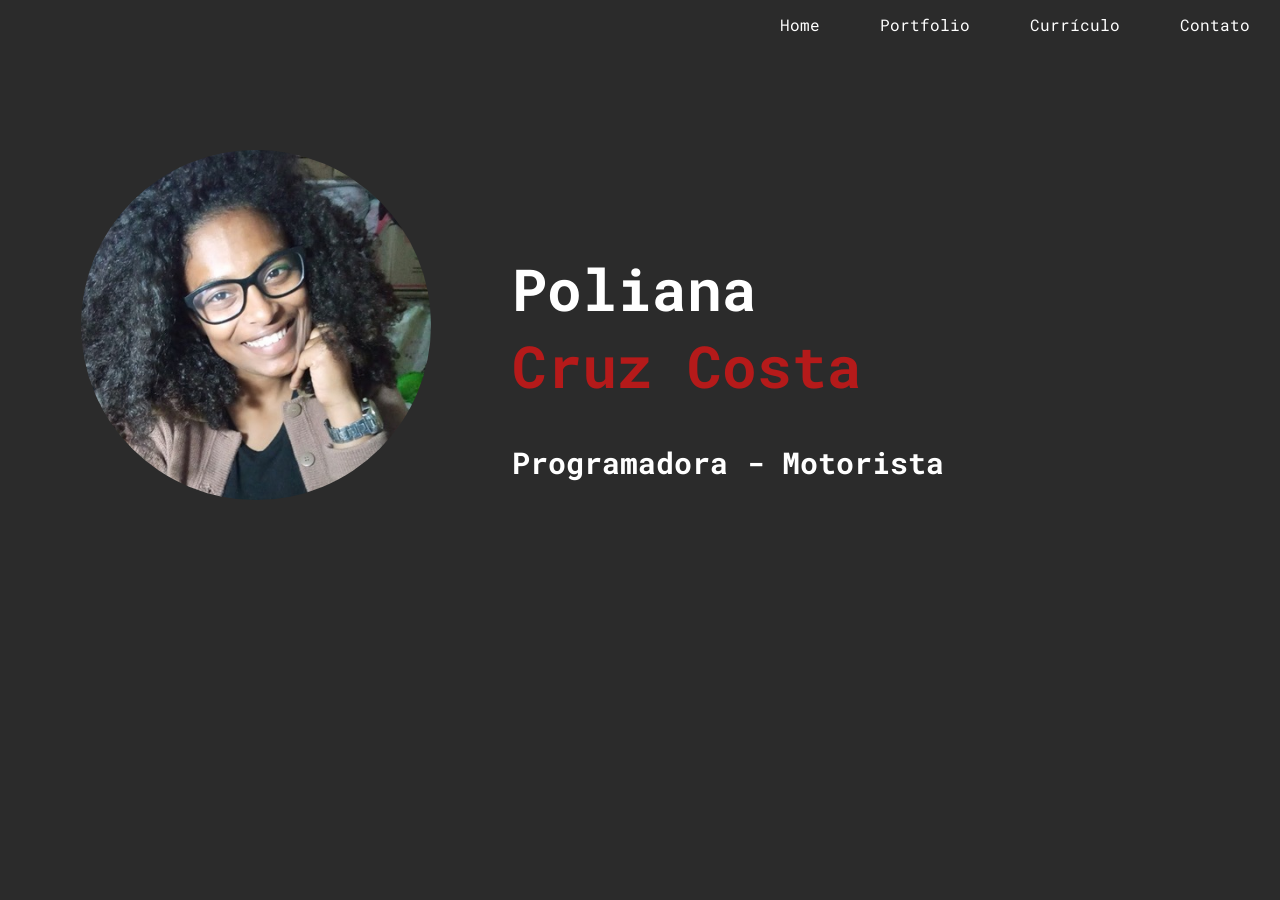
==== index.html @ 267a48e2 "Adicionando a página inicial" ====
<!DOCTYPE html>

<html>

	<head>
		<title>Poliana Cruz Costa - Portfolio Online</title>

		<meta charset="utf-8">
		<link rel="stylesheet" href="css/styles.css">
		<link rel="preconnect" href="https://fonts.googleapis.com">
		<link rel="preconnect" href="https://fonts.gstatic.com" crossorigin>
		<link href="https://fonts.googleapis.com/css2?family=Roboto+Mono:ital,wght@0,100..700;1,100..700&display=swap" rel="stylesheet">

	</head>


	<body>

			<div class = "navigation">
				<ul>
					<li>Home</li>
					<li>Portfolio</li>
					<li>Currículo</li>
					<li>Contato</li>
				</ul>
			</div>

			<div class = "capa">
				<div class = "profile-image">
					<img src="img/poliana-profile.jpg" alt="Foto de Poliana Costa" class="profile-image">
				</div>
				
				<div class = "profile-title">
					<h1>Poliana <span> Cruz Costa</span></h1>
					<h2>Programadora - Motorista</h2>
				</div>
				
			</div>


		

	</body>

</html>
---- css/styles.css ----
html, body{
    margin: 0;
    padding: 0;
    font-family: 'Arial', sans-serif;
    font-size: 0;
}


body{
    background-color: #2b2b2b;
    font-family: "Roboto Mono", monospace;
        
}


.navigation{
    background-color: #2b2b2b;
    color: white;
    height: 50px;
}

.navigation ul{
    list-style: none;
    padding-left: 0;
    margin-top: 0;
    height: 50px;
    text-align: right;
}

.navigation li{
    display: inline-block;
    padding-left: 30px;
    padding-right: 30px;
    line-height: 50px;
    font-size: 16px;
}

.capa{
    color: white;
}

.capa span {
    color: #b51a1a;
    display: block;
}

.capa div{
    display: inline-block;
    height: 650px;
}

.profile-image{
    width: 40%;
    text-align: center;
}
.profile-image img{
    width: 350px;
    border-radius: 350px;
    margin-top: 100px;

}

.profile-title{
    vertical-align: top;
    width: 59%;
}

.profile-title h1{
    font-size: 58px;
    margin-top: 200px;
}

.profile-title h2{
    font-size: 30px;
}
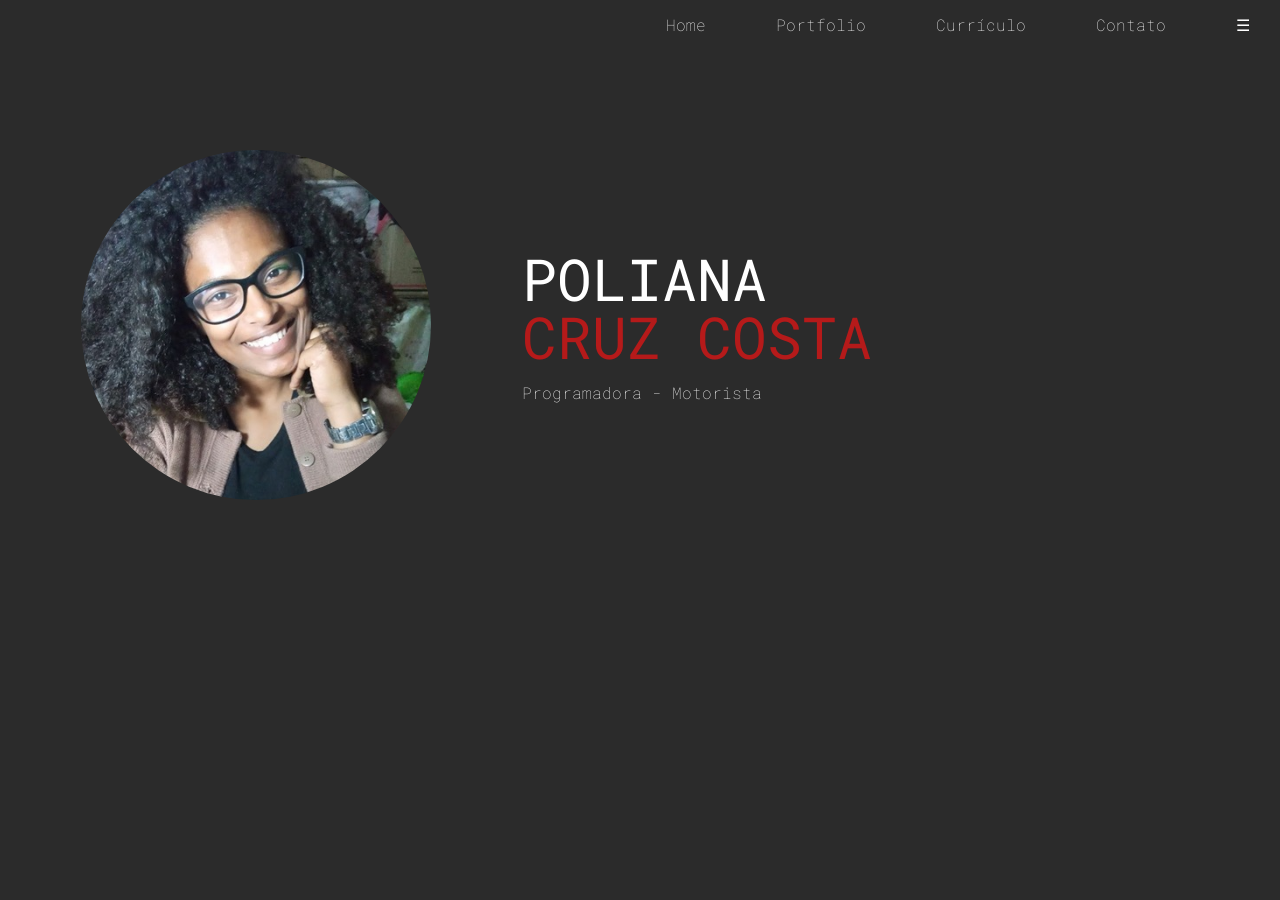
==== commit e188f099: "Modificação do .navigation" ====
--- a/index.html
+++ b/index.html
@@ -18,10 +18,11 @@
 
 			<div class = "navigation">
 				<ul>
-					<li>Home</li>
-					<li>Portfolio</li>
-					<li>Currículo</li>
-					<li>Contato</li>
+					<li><a href = "index.html">Home</a></li>
+					<li><a href = "portfolio.html">Portfolio</a></li>
+					<li><a href = "curriculo.html">Currículo</a></li>
+					<li><a href = "contato.html">Contato</a></li>
+					<li class = "threeline-icon">&#9776;</li>
 				</ul>
 			</div>
 
--- a/css/styles.css
+++ b/css/styles.css
@@ -1,8 +1,6 @@
 html, body{
     margin: 0;
     padding: 0;
-    font-family: 'Arial', sans-serif;
-    font-size: 0;
 }
 
 
@@ -17,6 +15,7 @@
     background-color: #2b2b2b;
     color: white;
     height: 50px;
+    font-weight: 100;
 }
 
 .navigation ul{
@@ -35,6 +34,18 @@
     font-size: 16px;
 }
 
+.navigation a{
+    color: white;
+    text-decoration: none;
+}
+
+.navigation a:hover{
+    color: #b51a1a;
+}
+
+.navegation li.threeline-icon{
+    display: none;
+}
 .capa{
     color: white;
 }
@@ -66,10 +77,120 @@
 }
 
 .profile-title h1{
+    text-transform: uppercase;
     font-size: 58px;
     margin-top: 200px;
+    font-weight: 400;
+    line-height: 58px;
 }
 
 .profile-title h2{
+    font-size: 16px;
+    font-weight: 100;
+    line-height: 25px;
+    margin-top: -25px;
+}
+
+.main{
+    padding: 80px 180px 80px 100px;
+
+}
+
+.main h1{
+    color: white;
+    font-weight: normal;
+}
+
+.main h2{
+    color: white;
+    font-weight: normal;
+    font-size: 12px;
+    text-transform: uppercase;
+    margin-top: 20px;
+}
+
+.main h3{
+    color: #b51a1a;
+    font-weight: normal;
+    font-size: 16px;
+    text-transform: uppercase;
+}
+
+.main p{
+    font-size: 18px;
+    line-height: 25px;
+    font-weight: 100;
+    color: white;
+    text-align: justify;
+}
+
+.cv-pic{
+    float: left;
+    width: 250px;
+    margin-top: 20px;
+    margin-bottom: 20px;
+    margin-right: 20px;
+}
+
+.caminho{
+    list-style: none;
+    padding-left: 0;
+    margin-top: 0;
+    color: grey;
+
+}
+
+.caminho li{
+    display: inline-block;
+}
+
+.main a{
+    color: grey;
+    text-decoration: none;
+    font-size: 12px;
+}
+
+.social-img{
+    width: 50px;
+    margin-right: 10px;
+}
+
+.miniatura{
+    width: 400px;
+    height: 320px;
+    display: inline-block;
+    margin-right: 15px;
+    margin-bottom: 15px;
+    background-size: cover;          /* Faz a imagem preencher o espaço */
+    background-position: center;     /* Centraliza a imagem */
+    background-repeat: no-repeat; /* Não repete a imagem */
+    overflow: hidden; /* Esconde o que não couber no espaço */
+}
+
+.blackbox{
+    width: 100%;
+    height: 100%;
+    background-color: black;
+    opacity: 0;
+    padding-top: 160px;
+
+}
+
+.blackbox:hover{
+    opacity: 0.8;
+}
+
+.blackbox-text{
+    text-align: center;
+    margin-top: 0px;
+}
+
+.blackbox-text h1{
     font-size: 30px;
-}+    color: #b51a1a;
+    font-weight: 600;
+    text-transform: uppercase;
+    margin-top: 0px;
+
+}
+
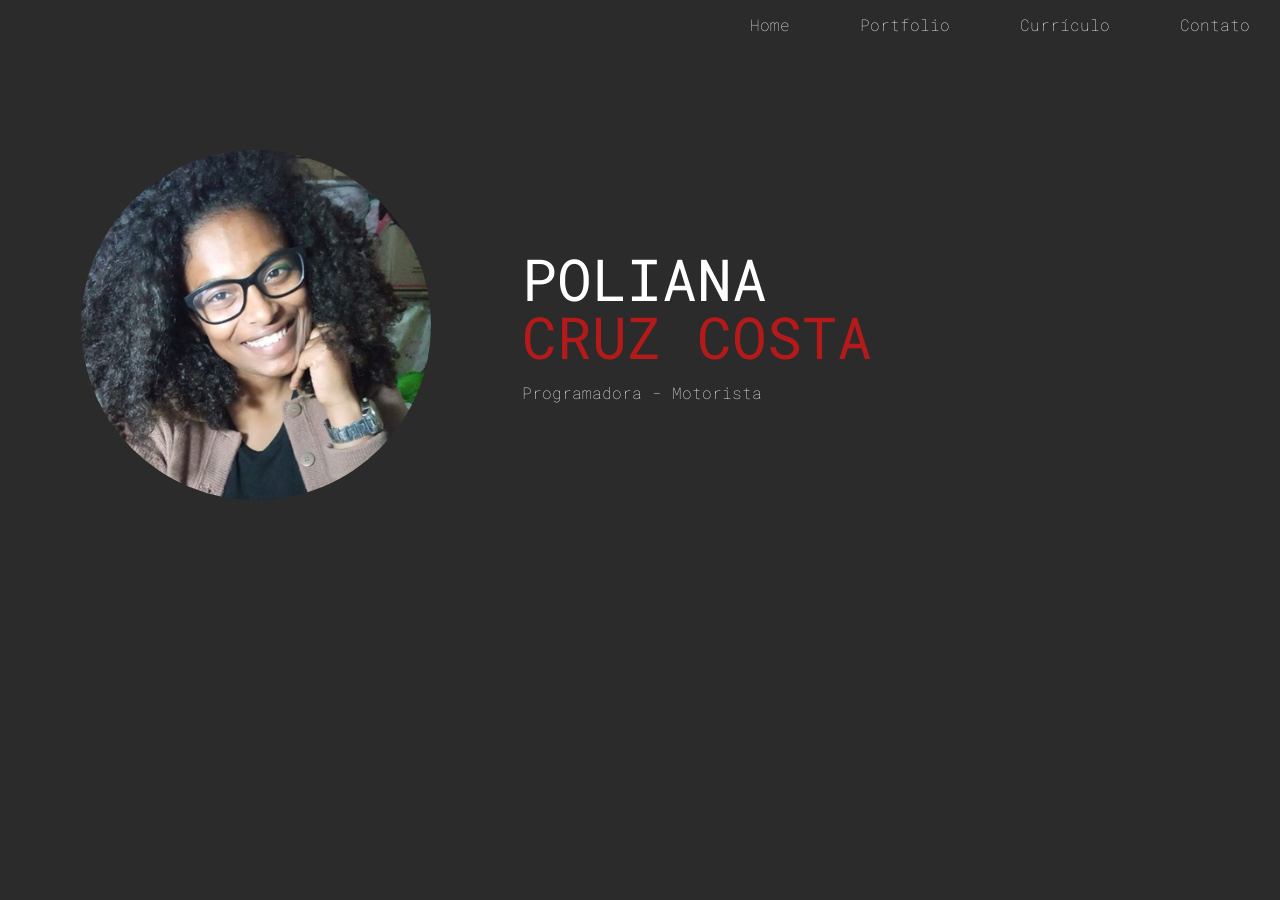
==== commit 39c3cd64: "Inserção do arquivo js" ====
--- a/index.html
+++ b/index.html
@@ -10,19 +10,20 @@
 		<link rel="preconnect" href="https://fonts.googleapis.com">
 		<link rel="preconnect" href="https://fonts.gstatic.com" crossorigin>
 		<link href="https://fonts.googleapis.com/css2?family=Roboto+Mono:ital,wght@0,100..700;1,100..700&display=swap" rel="stylesheet">
+		<script type = "text/javascript" src="js/scripts.js"></script>
 
 	</head>
 
 
 	<body>
 
-			<div class = "navigation">
+			<div id = "navigation" class = "navigation">
 				<ul>
 					<li><a href = "index.html">Home</a></li>
 					<li><a href = "portfolio.html">Portfolio</a></li>
 					<li><a href = "curriculo.html">Currículo</a></li>
 					<li><a href = "contato.html">Contato</a></li>
-					<li class = "threeline-icon">&#9776;</li>
+					<li id = "threeline-icon" class = "threeline-icon" onclick="openNav()">&#9776;</li>
 				</ul>
 			</div>
 
--- a/css/styles.css
+++ b/css/styles.css
@@ -1,24 +1,25 @@
-html, body{
+html, body {
     margin: 0;
     padding: 0;
 }
 
-
-body{
+body {
     background-color: #2b2b2b;
     font-family: "Roboto Mono", monospace;
-        
-}
-
-
-.navigation{
+    animation-name: fadeIn;
+    animation-duration: 1s;
+}
+
+.navigation {
     background-color: #2b2b2b;
     color: white;
     height: 50px;
     font-weight: 100;
-}
-
-.navigation ul{
+    animation-name: fadeInDown;
+    animation-duration: 1.5s;
+}
+
+.navigation ul {
     list-style: none;
     padding-left: 0;
     margin-top: 0;
@@ -26,171 +27,387 @@
     text-align: right;
 }
 
-.navigation li{
+.navigation li {
     display: inline-block;
     padding-left: 30px;
     padding-right: 30px;
     line-height: 50px;
     font-size: 16px;
-}
-
-.navigation a{
+    animation-name: fadeInRight;
+    animation-duration: 1.8s;
+}
+
+.navigation a {
     color: white;
     text-decoration: none;
 }
 
-.navigation a:hover{
+.navigation a:hover {
     color: #b51a1a;
 }
 
-.navegation li.threeline-icon{
+li.threeline-icon {
     display: none;
 }
-.capa{
-    color: white;
+
+li.threeline-icon:hover {
+    color:#b51a1a;
+    cursor: pointer;
+}
+
+
+.capa {
+    color: white;
+    animation-name: fadeInUp;
+    animation-duration: 1.5s;
 }
 
 .capa span {
     color: #b51a1a;
     display: block;
-}
-
-.capa div{
+    animation-name: fadeInLeft;
+    animation-duration: 2s;
+}
+
+.capa div {
     display: inline-block;
     height: 650px;
 }
 
-.profile-image{
+.profile-image {
     width: 40%;
     text-align: center;
-}
-.profile-image img{
+    animation-name: profile-capa;
+    animation-duration: 5s;
+}
+
+.profile-image img {
     width: 350px;
     border-radius: 350px;
     margin-top: 100px;
-
-}
-
-.profile-title{
+}
+
+.profile-title {
     vertical-align: top;
     width: 59%;
-}
-
-.profile-title h1{
+    animation-name: title-capa;
+    animation-duration: 5s;
+}
+
+.profile-title h1 {
     text-transform: uppercase;
     font-size: 58px;
     margin-top: 200px;
     font-weight: 400;
     line-height: 58px;
-}
-
-.profile-title h2{
+    animation-name: fadeInLeft;
+    animation-duration: 2s;
+}
+
+.profile-title h2 {
     font-size: 16px;
     font-weight: 100;
     line-height: 25px;
     margin-top: -25px;
-}
-
-.main{
+    animation-name: fadeInRight;
+    animation-duration: 2s;
+}
+
+.main {
     padding: 80px 180px 80px 100px;
-
-}
-
-.main h1{
+    animation-name: fadeInUp;
+    animation-duration: 2s;
+}
+
+.main h1 {
     color: white;
     font-weight: normal;
-}
-
-.main h2{
+    animation-name: fadeIn;
+    animation-duration: 2s;
+}
+
+.main h2 {
     color: white;
     font-weight: normal;
     font-size: 12px;
     text-transform: uppercase;
     margin-top: 20px;
-}
-
-.main h3{
+    animation-name: fadeInLeft;
+    animation-duration: 2s;
+}
+
+.main h3 {
     color: #b51a1a;
     font-weight: normal;
     font-size: 16px;
     text-transform: uppercase;
-}
-
-.main p{
+    animation-name: fadeInRight;
+    animation-duration: 2s;
+}
+
+.main p {
     font-size: 18px;
     line-height: 25px;
     font-weight: 100;
     color: white;
     text-align: justify;
-}
-
-.cv-pic{
+    animation-name: fadeInUp;
+    animation-duration: 2.2s;
+}
+
+.cv-pic {
     float: left;
     width: 250px;
     margin-top: 20px;
     margin-bottom: 20px;
     margin-right: 20px;
-}
-
-.caminho{
+    animation-name: fadeInLeft;
+    animation-duration: 2s;
+}
+
+.caminho {
     list-style: none;
     padding-left: 0;
     margin-top: 0;
     color: grey;
-
-}
-
-.caminho li{
+}
+
+.caminho li {
     display: inline-block;
-}
-
-.main a{
+    animation-name: fadeInUp;
+    animation-duration: 1.5s;
+}
+
+.caminho li a {
+    color: grey;
+    text-decoration: none;
+    font-size: 20px;
+}
+
+.main a {
     color: grey;
     text-decoration: none;
     font-size: 12px;
-}
-
-.social-img{
+    animation-name: fadeIn;
+    animation-duration: 1.5s;
+}
+
+.social-img {
     width: 50px;
     margin-right: 10px;
-}
-
-.miniatura{
+    animation-name: fadeIn;
+    animation-duration: 1.5s;
+}
+
+.miniatura {
     width: 400px;
     height: 320px;
     display: inline-block;
     margin-right: 15px;
     margin-bottom: 15px;
-    background-size: cover;          /* Faz a imagem preencher o espaço */
-    background-position: center;     /* Centraliza a imagem */
-    background-repeat: no-repeat; /* Não repete a imagem */
-    overflow: hidden; /* Esconde o que não couber no espaço */
-}
-
-.blackbox{
+    background-size: cover;
+    background-position: center;
+    background-repeat: no-repeat;
+    overflow: hidden;
+    animation-name: fadeInUp;
+    animation-duration: 1.5s;
+}
+
+.blackbox {
     width: 100%;
     height: 100%;
     background-color: black;
     opacity: 0;
     padding-top: 160px;
-
-}
-
-.blackbox:hover{
+    transition: 1s;
+}
+
+.blackbox:hover {
     opacity: 0.8;
-}
-
-.blackbox-text{
+    transition: 1s;
+}
+
+.blackbox-text {
     text-align: center;
     margin-top: 0px;
 }
 
-.blackbox-text h1{
+.blackbox-text h1 {
     font-size: 30px;
     color: #b51a1a;
     font-weight: 600;
     text-transform: uppercase;
     margin-top: 0px;
-
-}
-
+    animation-name: fadeIn;
+    animation-duration: 2s;
+}
+
+.back-text {
+    color: #b51a1a;
+    font-size: 30px;
+    animation-name: fadeInUp;
+    animation-duration: 2s;
+}
+
+/* Animações */
+
+@keyframes profile-capa {
+    0% { opacity: 0; transform: translate(0px,20px); }
+    100% { opacity: 1; transform: translate(0px,0px); }
+}
+
+@keyframes title-capa {
+    0% { opacity: 0; transform: translate(0px,-20px); }
+    100% { opacity: 1; transform: translate(0px,0px); }
+}
+
+@keyframes fadeIn {
+    from { opacity: 0; }
+    to { opacity: 1; }
+}
+
+@keyframes fadeInUp {
+    from { opacity: 0; transform: translateY(30px); }
+    to { opacity: 1; transform: translateY(0); }
+}
+
+@keyframes fadeInLeft {
+    from { opacity: 0; transform: translateX(-30px); }
+    to { opacity: 1; transform: translateX(0); }
+}
+
+@keyframes fadeInRight {
+    from { opacity: 0; transform: translateX(30px); }
+    to { opacity: 1; transform: translateX(0); }
+}
+
+@keyframes fadeInDown {
+    from { opacity: 0; transform: translateY(-30px); }
+    to { opacity: 1; transform: translateY(0); }
+}
+
+@media (max-width: 1000px) {
+    .navigation li{
+        display: none;
+    }
+
+    .navigation li.threeline-icon{
+        display: inline-block;
+    }
+
+    .profile-image{
+        width: 100%;
+        text-align: center;
+        margin-top: 0px;
+    }
+    .profile-title{
+        width: 100%;
+        margin-top: 0px;
+
+    }
+
+    .capa div{
+        display: block;
+        height: auto;
+    }
+
+    .profile-image img{
+        max-width: 80%;
+        margin-top: 0px;
+    }
+
+    .profile-title h1{
+        
+        text-align: center;
+        font-size: 30px;
+        margin-top: 30px;
+        margin-left: 20px;
+        margin-right: 20px;
+    }
+
+    .profile-title h2{
+        text-align: center;
+        font-size: 12px;
+        margin-top: 0px;
+        margin-left: 20px;
+        margin-right: 20px;
+    }
+
+    .main{
+        padding: 20px 5% 40px 5%;
+    }
+    .main h1{
+        font-size: 30px;
+        margin-top: 0px;
+    }  
+
+    .main h2{
+        font-size: 12px;
+        margin-top: 0px;
+    }
+    .main h3{
+        font-size: 16px;
+        margin-top: 0px;
+    }
+    .main p{
+        font-size: 18px;
+        line-height: 30px;
+        text-align: left;
+    }
+    .cv-pic{
+        float: none;
+        max-width: 100%;
+        margin-top: 0px;
+        margin-bottom: 0px;
+        margin-right: 0px;
+    }
+
+    .main a{
+        font-size: 12px;
+    }
+    .social-img{
+        width: 30px;
+        margin-right: 5px;
+    }
+    .miniatura{
+        max-width: 100%;
+        margin-right: 0px;
+        margin-bottom: 0px;
+    }
+    .blackbox{
+        height: 200px;
+        opacity: 0.5;
+    }
+    .blackbox-text h1{
+        font-size: 20px;
+    }
+    .back-text{
+        font-size: 20px;
+    }
+    .blackbox-text{
+        padding-top: 50px;
+    }
+    .caminho li{
+        font-size: 12px;
+    }
+    .caminho li a{
+        font-size: 12px;
+    }
+    .menujs{
+        height: auto;
+
+    }
+    .menujs ul{
+        height: auto;
+        text-align: center;
+        padding-right: 15%;
+        padding-left: 15%;
+        
+    }
+    .menujs li{
+        display: block;
+        border-bottom: solid 1px #b51a1a;
+        padding: 0px;
+        width: 100%;
+    }
+}
